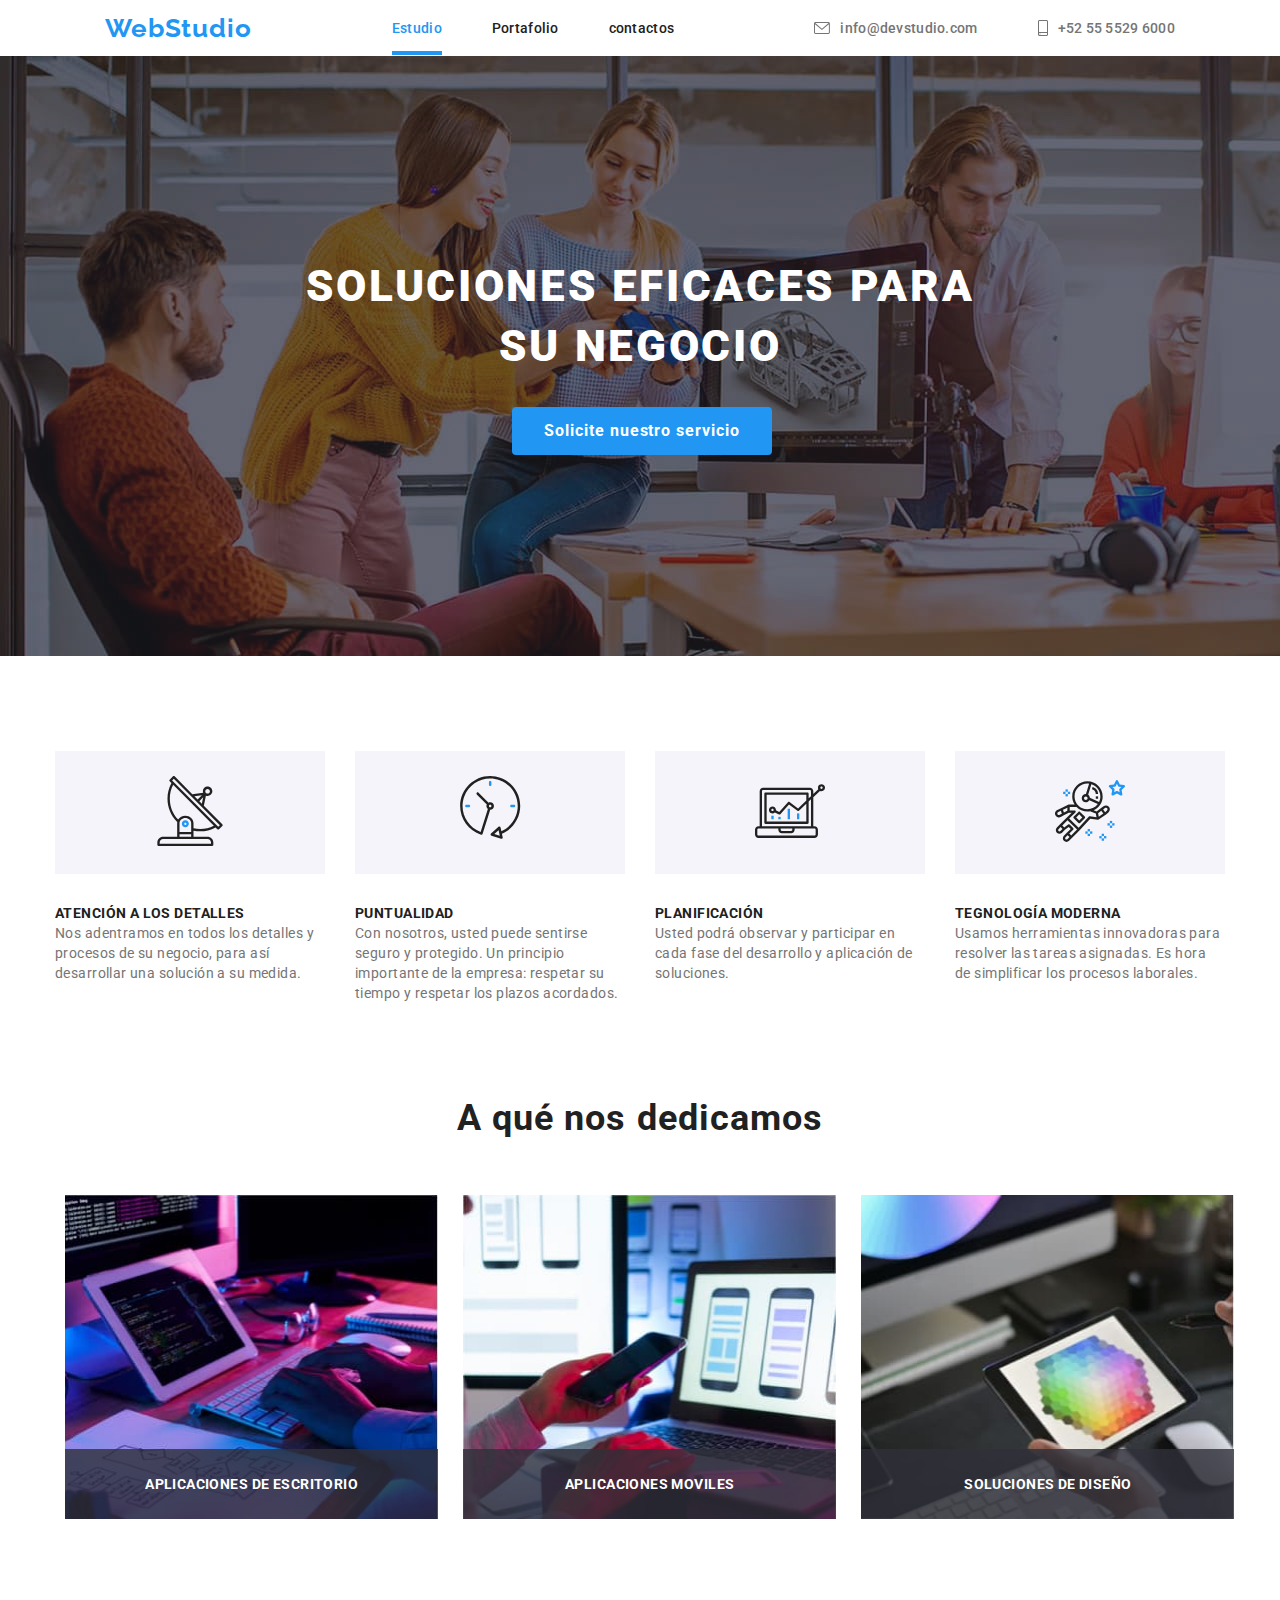
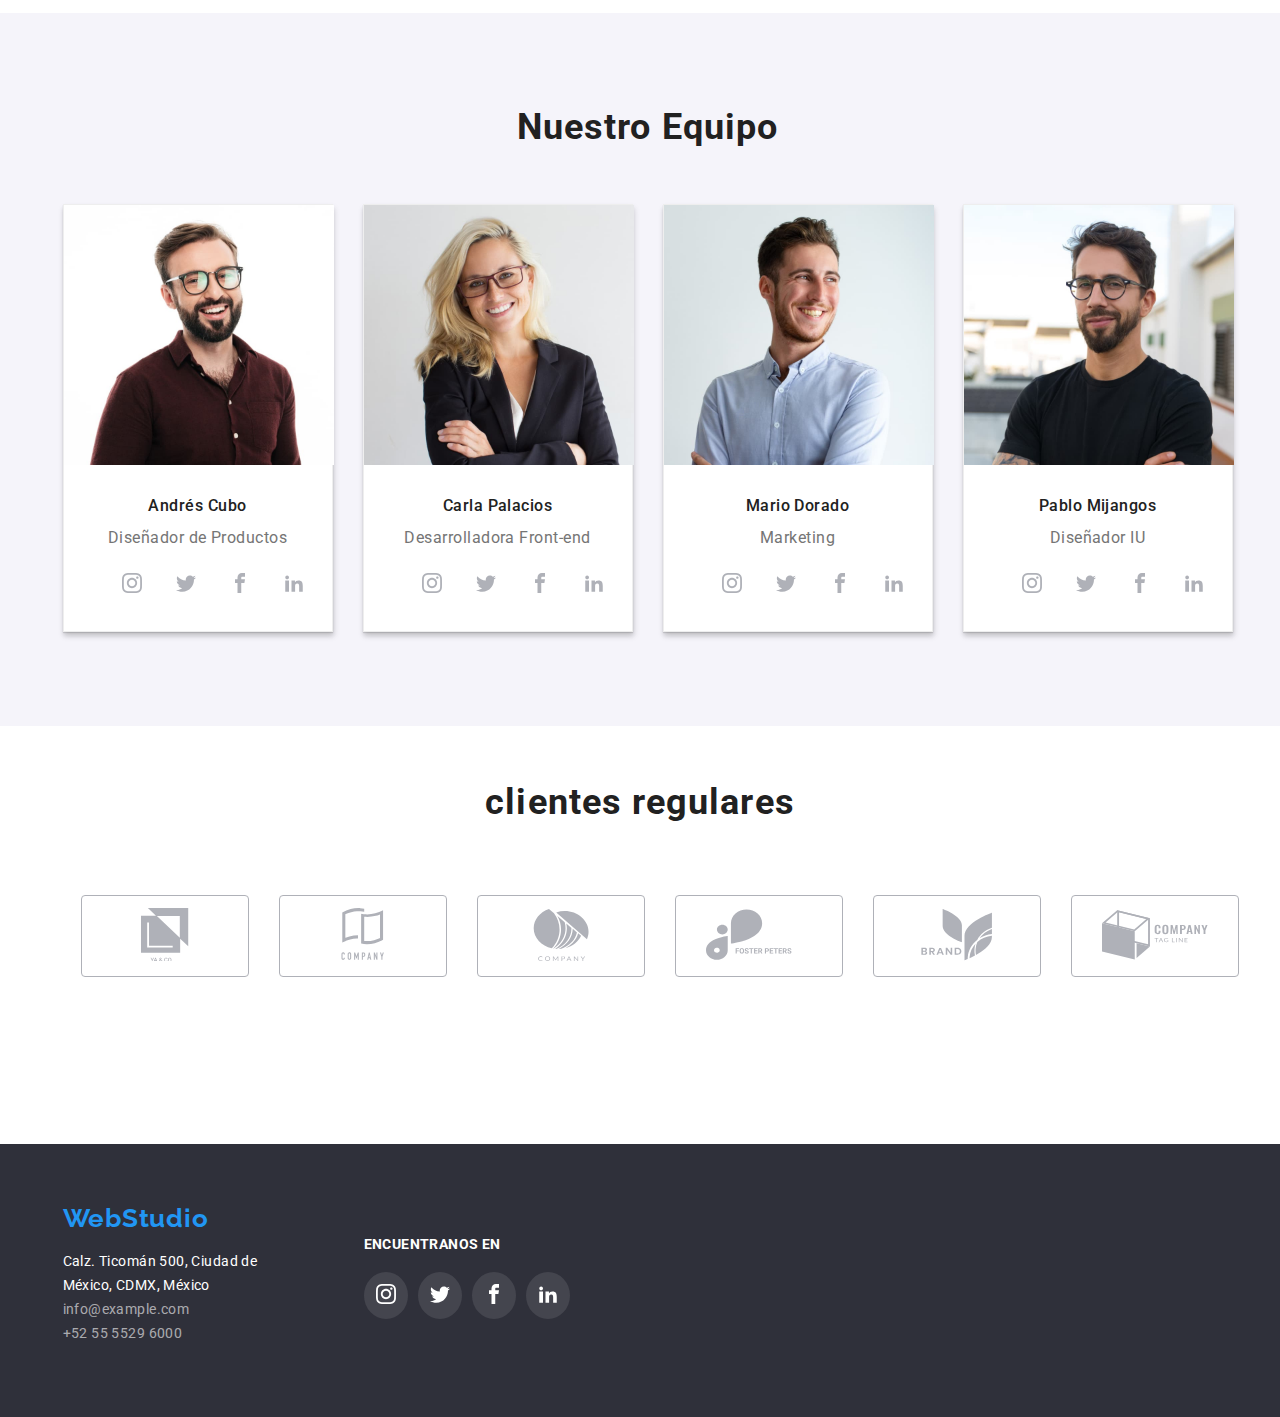
==== index.html @ 4e25ba50 "tarea 5" ====
<!DOCTYPE html>
<html lang="en">
  <head>
    <meta charset="UTF-8" />
    <meta http-equiv="X-UA-Compatible" content="IE=edge" />
    <meta name="viewport" content="width=device-width, initial-scale=1.0" />
    <title>Document</title>
    <link
      rel="stylesheet"
      href="https://cdnjs.cloudflare.com/ajax/libs/modern-normalize/1.0.0/modern-normalize.min.css"
    />
    <link rel="stylesheet" href="css/styles.css" />
    <link rel="preconnect" href="https://fonts.gstatic.com" crossorigin />
    <link
      href="https://fonts.googleapis.com/css2?family=Raleway:wght@100;200;300;400;500;600;700&family=Roboto:wght@100;300;400;500;700&display=swap"
      rel="stylesheet"
    />
  </head>
  <body>
    <header class="container cabecera">
      <a class="logo" href="#">WebStudio</a>
      <nav class="menu">
        <ul class="list">
          <li id="current" class="menu-list">
            <a class="link current" href="./index.html">Estudio</a>
          </li>
          <li class="menu-list">
            <a class="link portafolio" href="./portafolio.html">Portafolio</a>
          </li>
          <li>
            <a class="link contacts" href="./contactos">contactos</a>
          </li>
        </ul>
      </nav>
      <ul class="list">
        <li class="list-prin">
          <a class="link-contacts" href="mailto:info@devstudio.com">
            <svg class="info-prin" width="16" height="12">
              <use href="./images/icons.svg#icon-mail"></use>
            </svg>
            info@devstudio.com
          </a>
        </li>
        <li class="list-prin">
          <a class="link-contacts" href="tel:+52 55 5529 6000">
            <svg class="info-prin" width="10" height="16">
              <use href="./images/icons.svg#icon-cell"></use>
            </svg>
            +52 55 5529 6000
          </a>
        </li>
      </ul>
    </header>
    <main>
      <section class="hero">
        <div class="container">
          <h1 class="title">
            SOLUCIONES EFICACES PARA <br />
            SU NEGOCIO
          </h1>
          <button class="button" type="button" data-modal-open>
            Solicite nuestro servicio
          </button>
          <div class="backdrop is-hidden" data-modal>
            <div class="modal">
              <button class="button-modal-close" data-modal-close>X</button>
            </div>
          </div>
        </div>
      </section>
      <section class="container titles-ventajas">
        <ul>
          <li class="titles-index">
            <div class="imagenes-vector">
              <svg class="icon-prin" width="70" height="70">
                <use href="./images/icons.svg#icon-antena"></use>
              </svg>
            </div>
            <h2 class="content-title">ATENCIÓN A LOS DETALLES</h2>
            <p class="content">
              Nos adentramos en todos los detalles y procesos de su negocio,
              para así desarrollar una solución a su medida.
            </p>
          </li>

          <li class="titles-index">
            <div class="imagenes-vector">
              <svg class="icon-prin" width="70" height="70">
                <use href="./images/icons.svg#icon-reloj"></use>
              </svg>
            </div>
            <h2 class="content-title">PUNTUALIDAD</h2>
            <p class="content">
              Con nosotros, usted puede sentirse seguro y protegido. Un
              principio importante de la empresa: respetar su tiempo y respetar
              los plazos acordados.
            </p>
          </li>

          <li class="titles-index">
            <div class="imagenes-vector">
              <svg class="icon-prin" width="70" height="70">
                <use href="./images/icons.svg#icon-diagrama"></use>
              </svg>
            </div>
            <h2 class="content-title">PLANIFICACIÓN</h2>
            <p class="content">
              Usted podrá observar y participar en cada fase del desarrollo y
              aplicación de soluciones.
            </p>
          </li>

          <li class="titles-index">
            <div class="imagenes-vector">
              <svg class="icon-prin" width="70" height="70">
                <use href="./images/icons.svg#icon-astronauta"></use>
              </svg>
            </div>
            <h2 class="content-title">TEGNOLOGÍA MODERNA</h2>
            <p class="content">
              Usamos herramientas innovadoras para resolver las tareas
              asignadas. Es hora de simplificar los procesos laborales.
            </p>
          </li>
        </ul>
      </section>
      <section class="container img-prin">
        <h2 class="section-title">A qué nos dedicamos</h2>
        <ul class="img-li">
          <li class="imag-objets">
            <img
              class="img-cont"
              src="./images/image7.jpg"
              alt="foto en el trabajo"
              width="373px"
            />
            <div class="aplications">
              <h3 class="text-img-cont">APLICACIONES DE ESCRITORIO</h3>
            </div>
          </li>

          <li class="imag-objets">
            <img
              class="img-cont"
              src="./images/image6.jpg"
              alt="foto computador"
              width="373px"
            />
            <div class="aplications">
              <h3 class="text-img-cont">APLICACIONES MOVILES</h3>
            </div>
          </li>

          <li class="imag-objets">
            <img
              class="img-cont"
              src="./images/image1.jpg"
              alt="foto hexagonal"
              width="373px"
            />
            <div class="aplications">
              <h3 class="text-img-cont">SOLUCIONES DE DISEÑO</h3>
            </div>
          </li>
        </ul>
      </section>
      <section class="team-work">
        <div class="container">
          <h2 class="our-team">Nuestro Equipo</h2>
          <ul class="fondo">
            <li class="list-team">
              <img
                class="img-e"
                src="./images/image2.jpg"
                alt="una foto de andres cubo"
                width="270px"
              />
              <h3 class="name">Andrés Cubo</h3>
              <p class="profession">Diseñador de Productos</p>
              <ul class="contenedor-redes-sociales">
                <li class="icon-social-team">
                  <a>
                    <svg class="icon" width="20" height="20">
                      <use href="./images/icons.svg#icon-instagram"></use>
                    </svg>
                  </a>
                </li>

                <li class="icon-social-team">
                  <a>
                    <svg class="icon" width="20" height="20">
                      <use href="./images/icons.svg#icon-twitter"></use>
                    </svg>
                  </a>
                </li>
                <li class="icon-social-team">
                  <a>
                    <svg class="icon" width="20" height="20">
                      <use href="./images/icons.svg#icon-facebook"></use>
                    </svg>
                  </a>
                </li>
                <li class="icon-social-team">
                  <a>
                    <svg class="icon" width="20" height="20">
                      <use href="./images/icons.svg#icon-linkedin"></use>
                    </svg>
                  </a>
                </li>
              </ul>
            </li>

            <li class="list-team">
              <img
                class="img-e"
                src="./images/image5.jpg"
                alt="una foto de carla palacios"
                width="270px"
              />
              <h3 class="name">Carla Palacios</h3>
              <p class="profession">Desarrolladora Front-end</p>
              <ul class="contenedor-redes-sociales">
                <li class="icon-social-team">
                  <a>
                    <svg class="icon" width="20" height="20">
                      <use href="./images/icons.svg#icon-instagram"></use>
                    </svg>
                  </a>
                </li>
                <li class="icon-social-team">
                  <a>
                    <svg class="icon" width="20" height="20">
                      <use href="./images/icons.svg#icon-twitter"></use>
                    </svg>
                  </a>
                </li>
                <li class="icon-social-team">
                  <a>
                    <svg class="icon" width="20" height="20">
                      <use href="./images/icons.svg#icon-facebook"></use>
                    </svg>
                  </a>
                </li>
                <li class="icon-social-team">
                  <a>
                    <svg class="icon" width="20" height="20">
                      <use href="./images/icons.svg#icon-linkedin"></use>
                    </svg>
                  </a>
                </li>
              </ul>
            </li>

            <li class="list-team">
              <img
                class="img-e"
                src="./images/image3.jpg"
                alt="una foto de mario dorado"
                width="270px"
              />
              <h3 class="name">Mario Dorado</h3>
              <p class="profession">Marketing</p>
              <ul class="contenedor-redes-sociales">
                <li class="icon-social-team">
                  <a>
                    <svg class="icon" width="20" height="20">
                      <use href="./images/icons.svg#icon-instagram"></use>
                    </svg>
                  </a>
                </li>
                <li class="icon-social-team">
                  <a>
                    <svg class="icon" width="20" height="20">
                      <use href="./images/icons.svg#icon-twitter"></use>
                    </svg>
                  </a>
                </li>
                <li class="icon-social-team">
                  <a>
                    <svg class="icon" width="20" height="20">
                      <use href="./images/icons.svg#icon-facebook"></use>
                    </svg>
                  </a>
                </li>
                <li class="icon-social-team">
                  <a>
                    <svg class="icon" width="20" height="20">
                      <use href="./images/icons.svg#icon-linkedin"></use>
                    </svg>
                  </a>
                </li>
              </ul>
            </li>
            <li class="list-team">
              <img
                class="img-e"
                src="./images/image4.jpg"
                alt="una foto de pablo mijangos"
                width="270px"
              />
              <h3 class="name">Pablo Mijangos</h3>
              <p class="profession">Diseñador IU</p>
              <ul class="contenedor-redes-sociales">
                <li class="icon-social-team">
                  <a>
                    <svg class="icon" width="20" height="20">
                      <use href="./images/icons.svg#icon-instagram"></use>
                    </svg>
                  </a>
                </li>
                <li class="icon-social-team">
                  <a>
                    <svg class="icon" width="20" height="20">
                      <use href="./images/icons.svg#icon-twitter"></use>
                    </svg>
                  </a>
                </li>
                <li class="icon-social-team">
                  <a>
                    <svg class="icon" width="20" height="20">
                      <use href="./images/icons.svg#icon-facebook"></use>
                    </svg>
                  </a>
                </li>
                <li class="icon-social-team">
                  <a>
                    <svg class="icon" width="20" height="20">
                      <use href="./images/icons.svg#icon-linkedin"></use>
                    </svg>
                  </a>
                </li>
              </ul>
            </li>
          </ul>
        </div>
      </section>
      <section class="section-clients">
        <div class="container">
          <h2 class="our-team">clientes regulares</h2>
          <ul class="contenedor-clients">
            <li class="clients">
              <a>
                <svg class="icon-clients" width="106" height="53">
                  <use
                    class="logo"
                    href="./images/icons.svg#icon-cliente-1"
                  ></use>
                </svg>
              </a>
            </li>
            <li class="clients">
              <a>
                <svg class="icon-clients" width="106" height="53">
                  <use
                    class="logo"
                    href="./images/icons.svg#icon-cliente-2"
                  ></use>
                </svg>
              </a>
            </li>
            <li class="clients">
              <a>
                <svg class="icon-clients" width="106" height="53">
                  <use
                    class="logo"
                    href="./images/icons.svg#icon-cliente-3"
                  ></use>
                </svg>
              </a>
            </li>
            <li class="clients">
              <a>
                <svg class="icon-clients" width="106" height="53">
                  <use
                    class="logo"
                    href="./images/icons.svg#icon-cliente-4"
                  ></use>
                </svg>
              </a>
            </li>
            <li class="clients">
              <a>
                <svg class="icon-clients" width="106" height="53">
                  <use
                    class="logo"
                    href="./images/icons.svg#icon-cliente-5"
                  ></use>
                </svg>
              </a>
            </li>
            <li class="clients">
              <a>
                <svg class="icon-clients" width="106" height="53">
                  <use
                    class="logo"
                    href="./images/icons.svg#icon-cliente-6"
                  ></use>
                </svg>
              </a>
            </li>
          </ul>
        </div>
      </section>
    </main>
    <footer>
      <div class="container footer-container">
        <div class="container-address">
          <a class="logo-f" href="#">WebStudio</a>
          <address>
            <ul class="list-footer">
              <li>
                <a
                  class="contacts-footer-uno"
                  href="https://www.google.com/search?q=Calz.+Ticom%C3%A1n+500%2C+Ciudad+de+M%C3%A9xico%2C+CDMX%2C+M%C3%A9xico&oq=Calz.+Ticom%C3%A1n+500%2C+Ciudad+de+M%C3%A9xico%2C+CDMX%2C+M%C3%A9xico&aqs=chrome..69i57.4331j0j7&sourceid=chrome&ie=UTF-8"
                  target="_blank"
                  rel="noopener noreferrer"
                  >Calz. Ticomán 500, Ciudad de México, CDMX, México</a
                >
              </li>
              <li>
                <a class="contacts-footer" href="mailto:info@example.com"
                  >info@example.com</a
                >
              </li>
              <li>
                <a class="contacts-footer" href="tel:+52 55 5529 6000"
                  >+52 55 5529 6000
                </a>
              </li>
            </ul>
          </address>
        </div>
        <div class="social-footer">
          <h3 class="title-footer">ENCUENTRANOS EN</h3>
          <ul class="contenedor-icon">
            <li class="icon-footer">
              <a>
                <svg class="icon-redes-footer" width="20" height="20">
                  <use
                    class="logo"
                    href="./images/icons.svg#icon-instagram"
                  ></use>
                </svg>
              </a>
            </li>
            <li class="icon-footer">
              <a>
                <svg class="icon-redes-foote" width="20" height="20">
                  <use
                    class="logo"
                    href="./images/icons.svg#icon-twitter"
                  ></use>
                </svg>
              </a>
            </li>
            <li class="icon-footer">
              <a>
                <svg class="icon-redes-foote" width="20" height="20">
                  <use
                    class="logo"
                    href="./images/icons.svg#icon-facebook"
                  ></use>
                </svg>
              </a>
            </li>
            <li class="icon-footer">
              <a>
                <svg class="icon-redes-foote" width="20" height="20">
                  <use
                    class="logo"
                    href="./images/icons.svg#icon-linkedin"
                  ></use>
                </svg>
              </a>
            </li>
          </ul>
        </div>
      </div>
    </footer>
    <script src="./js/modal.js"></script>
  </body>
</html>
---- css/styles.css ----
@import url("https://fonts.googleapis.com/css2?family=Raleway:wght@100;200;300;400;500;600;700&family=Roboto:wght@100;300;400;500;700&display=swap");

:root {
  --brand-color: #2196f3;
  --text-color: #212121;
  --background-color: #2f303a;
}
h1,
h2,
h3 {
  margin: 0;
}
a {
  transition: cubic-bezier(04, 0, 02, 1);
}

body {
  background-color: #ffffff;
  font-family: "Roboto";
  font-style: normal;
  font-weight: 400;
  color: var(--text-color);
  margin: 0;
  line-height: 1em;
}
.cabecera {
  display: flex;
  align-items: center;
  justify-content: space-between;
}

.container {
  max-width: 1200px;
  margin: 0 auto;
  padding-left: 15px;
  padding-right: 15px;
}
.cabecera-p {
  display: flex;
  align-items: center;
  justify-content: space-between;
  border-bottom: 1px solid #ececec;
}

.menu {
  display: flex;
  list-style: none;
  margin: auto;
}
.menu a {
  text-decoration: none;
  font-style: normal;
  font-weight: 500;
  font-size: 14px;
  line-height: 1.7142em;
  letter-spacing: 0.02em;
  margin: auto;
  margin-right: 50px;
}
.list {
  display: flex;
}
.list a {
  margin-right: 50px;
}

a {
  text-decoration: none;
  color: inherit;
}
li {
  list-style: none;
}
.link:focus {
  color: var(--brand-color);
}
.logo {
  font-family: "Raleway";
  font-weight: 700;
  font-size: 26px;
  line-height: 1.19;
  color: var(--brand-color);
  text-align: right;
  text-decoration: none;
  letter-spacing: 0.03em;
  margin: auto;
}
.link a {
  font-weight: 500;
  line-height: 1.2;
  color: var(--text-color);
  cursor: pointer;
  text-decoration: none;
  font-style: normal;
  margin: auto;
  margin-right: 50px;
  letter-spacing: 0.02em;
}
.link {
  display: flex;
  list-style: none;
  margin: auto;
}
.current {
  color: var(--brand-color);
}
.menu-list .current::after {
  content: "";
  background-color: var(--brand-color);
  position: absolute;
  left: 0;
  bottom: -15px;
  width: 100%;
  height: 4px;
}
.menu-list .link {
  position: relative;
}

.link-contacts {
  font-weight: 500;
  font-size: 14px;
  line-height: 1.7142em;
  color: #757575;
  text-decoration: none;
  font-style: normal;
  letter-spacing: 0.02em;
  padding: 0px;
  display: flex;
  align-items: center;
  list-style: none;
  margin: auto;
  padding: auto;
}
.info-prin {
  fill: #757575;
  margin-right: 10px;
}
.list-prin {
  margin-right: 10px;
}
.list-prin:last-child {
  margin-right: 0;
}
.button:hover,
.button:focus {
  border: 1px solid var(--brand-color);
  cursor: pointer;
}
.link-contacts:hover .info-prin,
.link-contacts:focus .info-prin {
  fill: var(--brand-color);
}
.button {
  font-weight: 700;
  font-size: 16px;
  line-height: 1.8;
  box-shadow: 0px, 4px, 4px rgba(0, 0, 0, 0.15);
  color: #ffffff;
  background-color: var(--brand-color);
  border: none;
  border-radius: 4px;
  text-align: center;
  justify-content: center;
  letter-spacing: 0.06em;
  padding: 10px 32px;
  margin-left: 220px;
}

.titles-ventajas {
  display: flex;
  padding: 0px;
  padding-top: 95px;
  padding-left: 15px;
}
.titles-ventajas ul {
  padding: 0%;
  margin: auto;
  display: flex;
}
.titles-index {
  margin-right: 30px;
}

.link-contacts:hover,
.link-contacts:focus {
  color: var(--brand-color);
}
.link:hover {
  cursor: pointer;
  color: var(--brand-color);
}

main .title {
  font-weight: 900;
  color: #ffffff;
  text-align: center;
  display: block;
  margin: 0 auto;
  margin-bottom: 30px;
  initial-letter: 0.06em;
  letter-spacing: 0.06em;
  line-height: 1.363em;
  text-transform: uppercase;
  width: 696px;
  padding: 0;
  font-size: 44px;
}
.hero {
  background-color: var(--background-color);
  padding-top: 200px;
  padding-bottom: 200px;
  background: #212121;
  display: flex;
  justify-content: center;
  align-items: center;
  flex-direction: column;
  height: 600px;
  background-image: linear-gradient(to top, #2f303a66, #2f303a66),
    url(../images/foto.jpg);
  background-size: cover;
}

.content-title {
  font-weight: 700;
  font-size: 14px;
  line-height: 1.428em;
  letter-spacing: 0.03em;
  font-style: normal;
  text-transform: uppercase;
}

.content {
  font-size: 14px;
  color: #757575;
  line-height: 1.428em;
  margin: auto;
  letter-spacing: 0.03em;
  width: 270px;
}
.img-prin {
  display: block;
  margin: auto;
  padding-bottom: 94px;
  padding-top: 94px;
  min-width: 250;
}
.section-title {
  font-weight: 700;
  font-size: 36px;
  line-height: 1.166em;
  padding-bottom: 55px;
  margin: auto;
  text-align: center;
  font-style: normal;
  letter-spacing: 0.03em;
}
.img-li {
  display: flex;
  margin: 0px;
  margin-right: 0px;
  padding-left: 10px;
  gap: 25px;
}
.imag-objets {
  height: 323.7px;
  width: 373.16px;
  position: relative;
}
.img-cont {
  width: 373.16px;
  height: 323.7px;
  padding-right: 20px;
  padding-left: 0px;
  box-sizing: content-box;
}
.text-img-cont {
  justify-content: center;
  text-align: center;
  font-style: normal;
  font-weight: 700;
  font-size: 14px;
  color: #ffffff;
  letter-spacing: 0.03em;
}
.aplications {
  position: absolute;
  bottom: 0;
  background: rgba(47, 48, 58, 0.8);
  padding: 27px 79px;
  width: 373.16px;
}
.our-team {
  font-weight: 700;
  font-size: 36px;
  line-height: 1.166em;
  margin: auto;
  padding-bottom: 55px;
  font-style: normal;
  text-align: center;
  letter-spacing: 0.03em;
}
.team-work {
  padding-left: 15px;
  padding-top: 94px;
  padding-bottom: 94px;
  min-width: 250;
  background-color: #f5f4fa;
}

.fondo {
  display: flex;
  margin: auto;
  padding: 0px;
}
.list-team {
  width: 270px;
  height: 428px;
  margin-right: 30px;
  background-color: #ffffff;
  border: 1px solid #eeeeee;
  box-shadow: 0px 1px 1px rgba(0, 0, 0, 0.12), 0px 4px 4px rgba(0, 0, 0, 0.06),
    1px 4px 6px rgba(0, 0, 0, 0.16);
}

.img-e {
  width: 270px;
  height: 260px;
}
.name {
  font-weight: 500;
  font-size: 16px;
  line-height: 1.428emem;
  color: var(--text-color);
  text-align: center;
  letter-spacing: 0.03em;
  font-style: normal;
  padding-top: 30px;
}

.profession {
  font-size: 16px;
  color: #757575;
  line-height: 1.71em;
  text-align: center;
  font-weight: 400;
  letter-spacing: 0.03em;
  margin: auto;
  font-style: normal;
  padding: 10px;
}

.filter-button {
  font-family: "Roboto";
  font-weight: 500;
  font-size: 16px;
  color: #212121;
  line-height: 1.625em;
  border: none;
  border-radius: 4px;
  width: 145px;
  height: 38px;
  margin-right: 9px;
  text-align: center;
  letter-spacing: 0.03em;
}
.filter-button:hover,
.filter-button:focus,
.filter-button:active {
  background-color: #2196f3;
  color: #ffffff;
  cursor: pointer;
  border: 1px solid #eeeeee;
  box-shadow: 0px 3px 1px rgba(0, 0, 0, 0.1), 0px 1px 2px rgba(0, 0, 0, 0.08),
    0px 2px 2px rgba(0, 0, 0, 0.12);
}
.button-blue {
  font-family: "Roboto";
  font-weight: 500;
  font-size: 16px;
  line-height: 1.6;
  border: none;
  border-radius: 4px;
  background-color: #2196f3;
  color: #ffffff;
  margin-right: 9px;
  width: 73px;
  height: 38px;
  text-align: center;
  letter-spacing: 0.03em;
}
.button-blue:hover,
.button-blue:focus,
.button-blue:active {
  border: 1px solid #eeeeee;
  box-shadow: 0px 3px 1px rgba(0, 0, 0, 0.1), 0px 1px 2px rgba(0, 0, 0, 0.08),
    0px 2px 2px rgba(0, 0, 0, 0.12);
  cursor: pointer;
}

.cuerpo-port {
  margin-top: 50px;
}
.button-port {
  display: flex;
  align-items: center;
  justify-content: center;
  margin: auto;
  margin-bottom: 30px;
}
.images-portafolio {
  font-size: 18px;
  line-height: 2;
  padding: 0px;
  margin-bottom: 30px;
  display: flex;
  flex-wrap: wrap;
  justify-content: center;
  column-gap: 30px;
  row-gap: 30px;
  cursor: pointer;
}
.data-cards {
  font-weight: 400;
  line-height: 28px;
  font-size: 18px;
  color: #ffffff;
  letter-spacing: 0.03em;
  background-color: rgba(33, 150, 243, 0.9);
  padding-left: 24px;
  padding-right: 24px;
  transition: 250ms ease-in-out;
  -webkit-transition: 250ms ease-in-out;

  transform: translateY(-100%);
}
.text-content-images {
  position: relative;
  display: block;
  overflow: hidden;
  width: 368px;
  height: 325px;
  margin: 0;
}
.text-content-images > .data-cards {
  display: block;
  position: absolute;
  overflow: hidden;
  width: 100%;
  height: 0%;
}
.img-port:hover > .text-content-images .data-cards {
  height: 100%;
  padding-top: 63px;
}
.image-description {
  font-size: 14px;
  color: #757575;
  line-height: 1.71em;
  padding-left: 24px;
  padding-right: 24px;
}
.title-prt {
  font-style: normal;
  font-weight: 700;
  font-size: 18px;
  line-height: 2em;
  padding-left: 24px;
  padding-right: 24px;
}
.img-port {
  width: 370px;
  height: 404px;
  border: 1px solid #eeeeee;
}
.img-port:hover {
  width: 370px;
  height: 404px;
  border: 1px solid #eeeeee;
  box-shadow: 0px 1px 1px rgba(0, 0, 0, 0.12), 0px 4px 4px rgba(0, 0, 0, 0.06),
    1px 4px 6px rgba(0, 0, 0, 0.16);
}
footer {
  padding-left: 15px;
  padding-top: 60px;
  padding-bottom: 60px;
  background-color: #2f303a;
}

.contacts-footer-uno {
  font-size: 14px;
  color: #ffffff;
  line-height: 1.7;
  letter-spacing: 0.03em;
  font-weight: 400;
  line-height: 1.7142em;
}
.contacts-footer {
  font-size: 14px;
  line-height: 1.7;
  letter-spacing: 0.03em;
  font-weight: 400;
  line-height: 1.7142em;
  color: rgba(255, 255, 255, 0.6);
}

.logo-f {
  font-family: "Raleway";
  font-weight: 700;
  font-size: 26px;
  line-height: 1.15em;
  color: var(--brand-color);
  letter-spacing: 0.03em;
}
.list-footer {
  list-style: none;
  padding: 0%;
  width: 231px;
  height: 92px;
}
.list-footer a {
  text-decoration: none;
}
address {
  font-style: normal;
}
.contacts-footer:hover,
.contacts-footer:focus {
  color: var(--brand-color);
  cursor: pointer;
}
.contacts-footer-uno:hover,
.contacts-footer-uno:focus {
  color: var(--brand-color);
  cursor: pointer;
}
.imagenes-vector {
  background: #f5f4fa;
  margin-bottom: 30px;
}

.contenedor-redes-sociales {
  display: flex;
  justify-content: center;
  height: 44px;
  margin-bottom: 30px;
}
.icon-social-team {
  border-radius: 50%;
  height: 44px;
  margin-right: 10px;
  padding: 12px;
  fill: #afb1b8;
}
.icon-social-team:hover {
  fill: #ffffff;
  background-color: var(--brand-color);
  display: flex;
  align-items: center;
  justify-content: center;
  border-radius: 50%;
  width: 44px;
  height: 44px;
  cursor: pointer;
}
.icon-prin {
  margin: 25px 100px;
}
.section-clients {
  padding-bottom: 151px;
  padding-top: 56px;
}
.contenedor-clients {
  display: flex;
  justify-content: center;
}
.clients {
  border: 1px solid #afb1b8;
  border-radius: 4px;
  margin-right: 30px;
}
.clients:last-child {
  margin-right: 0;
}
.icon-clients {
  fill: #afb1b8;
  padding: 12px 30px;
  box-sizing: content-box;
}
.icon-clients:hover,
.clients:hover {
  border-color: var(--brand-color);
  fill: var(--brand-color);
  cursor: pointer;
}
.social-footer {
  margin-left: 70px;
  margin-top: 32px;
}
.title-footer {
  font-weight: 700;
  font-size: 14px;
  line-height: 16px;
  letter-spacing: 0.03em;
  color: #ffffff;
  margin-bottom: 20px;
}

.footer-container {
  display: flex;
}
.contenedor-icon {
  display: flex;
  padding: 0;
}
.icon-footer {
  background: rgba(255, 255, 255, 0.1);
  border-radius: 50%;
  margin-right: 10px;
  fill: #ffffff;
  padding: 12px;
}
.icon-footer:last-child {
  margin-right: 0;
}
.icon-footer:hover {
  background: var(--brand-color);
  cursor: pointer;
}
.backdrop.is-hidden {
  opacity: 0;
  visibility: hidden;
  pointer-events: none;
}
.backdrop {
  position: fixed;
  top: 0;
  left: 0;
  width: 100vw;
  height: 100vh;
  background-color: rgba(0, 0, 0, 0.5);
  opacity: 1;
  opacity: 1;
  visibility: visible;
  transition: opacity 250ms cubic-bezier(0.4, 0, 0.2, 1),
    visibility 250ms cubic-bezier(0.4, 0, 0.2, 1);
  display: flex;
  z-index: 1;
}
.modal {
  background: #ffffff;
  box-shadow: 0px 1px 3px rgba(0, 0, 0, 0.12), 0px 1px 1px rgba(0, 0, 0, 0.14),
    0px 2px 1px rgba(0, 0, 0, 0.2);
  border-radius: 4px;
  width: 528px;
  height: 581px;
  margin: auto;
}
.button-modal-close {
  position: relative;
  left: 500px;
  padding: 4px 8px;
  border-radius: 50%;
  border: 1px solid rgba(0, 0, 0, 0.1);
  background: #ffffff;
}
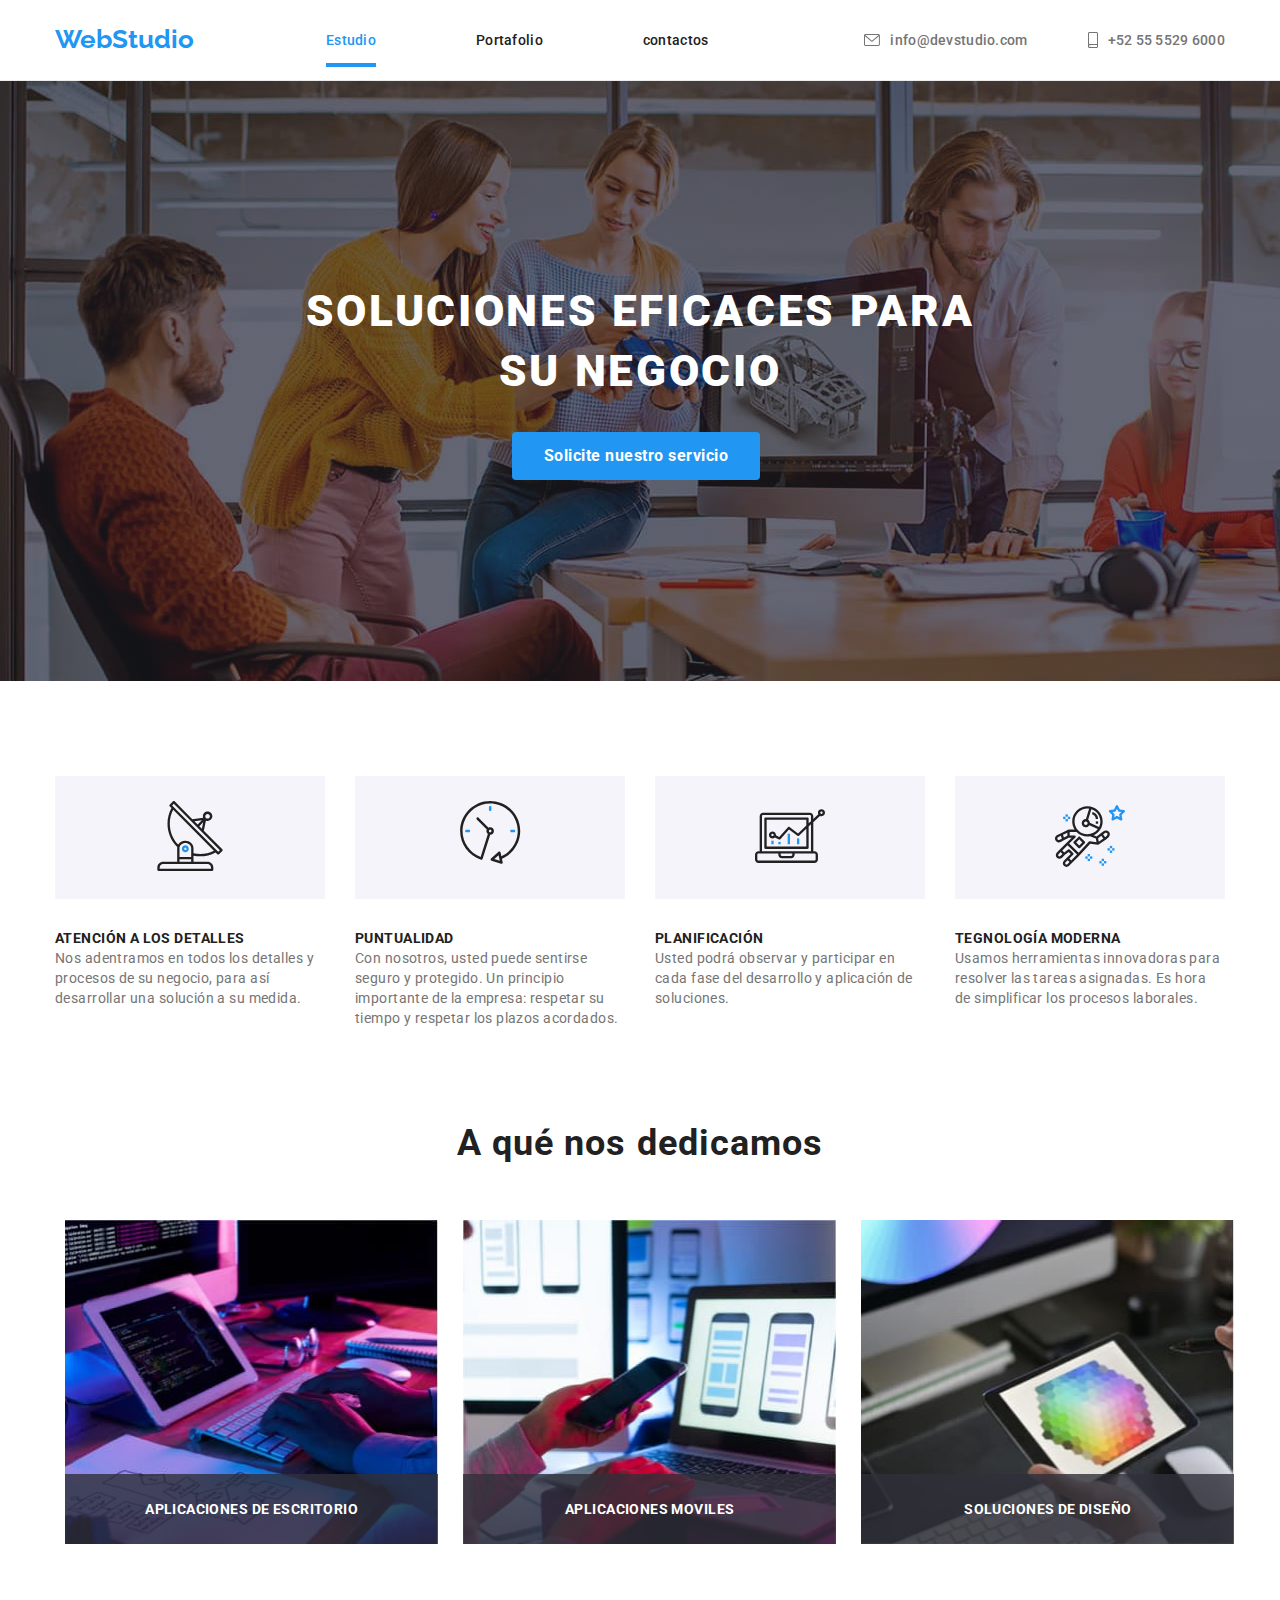
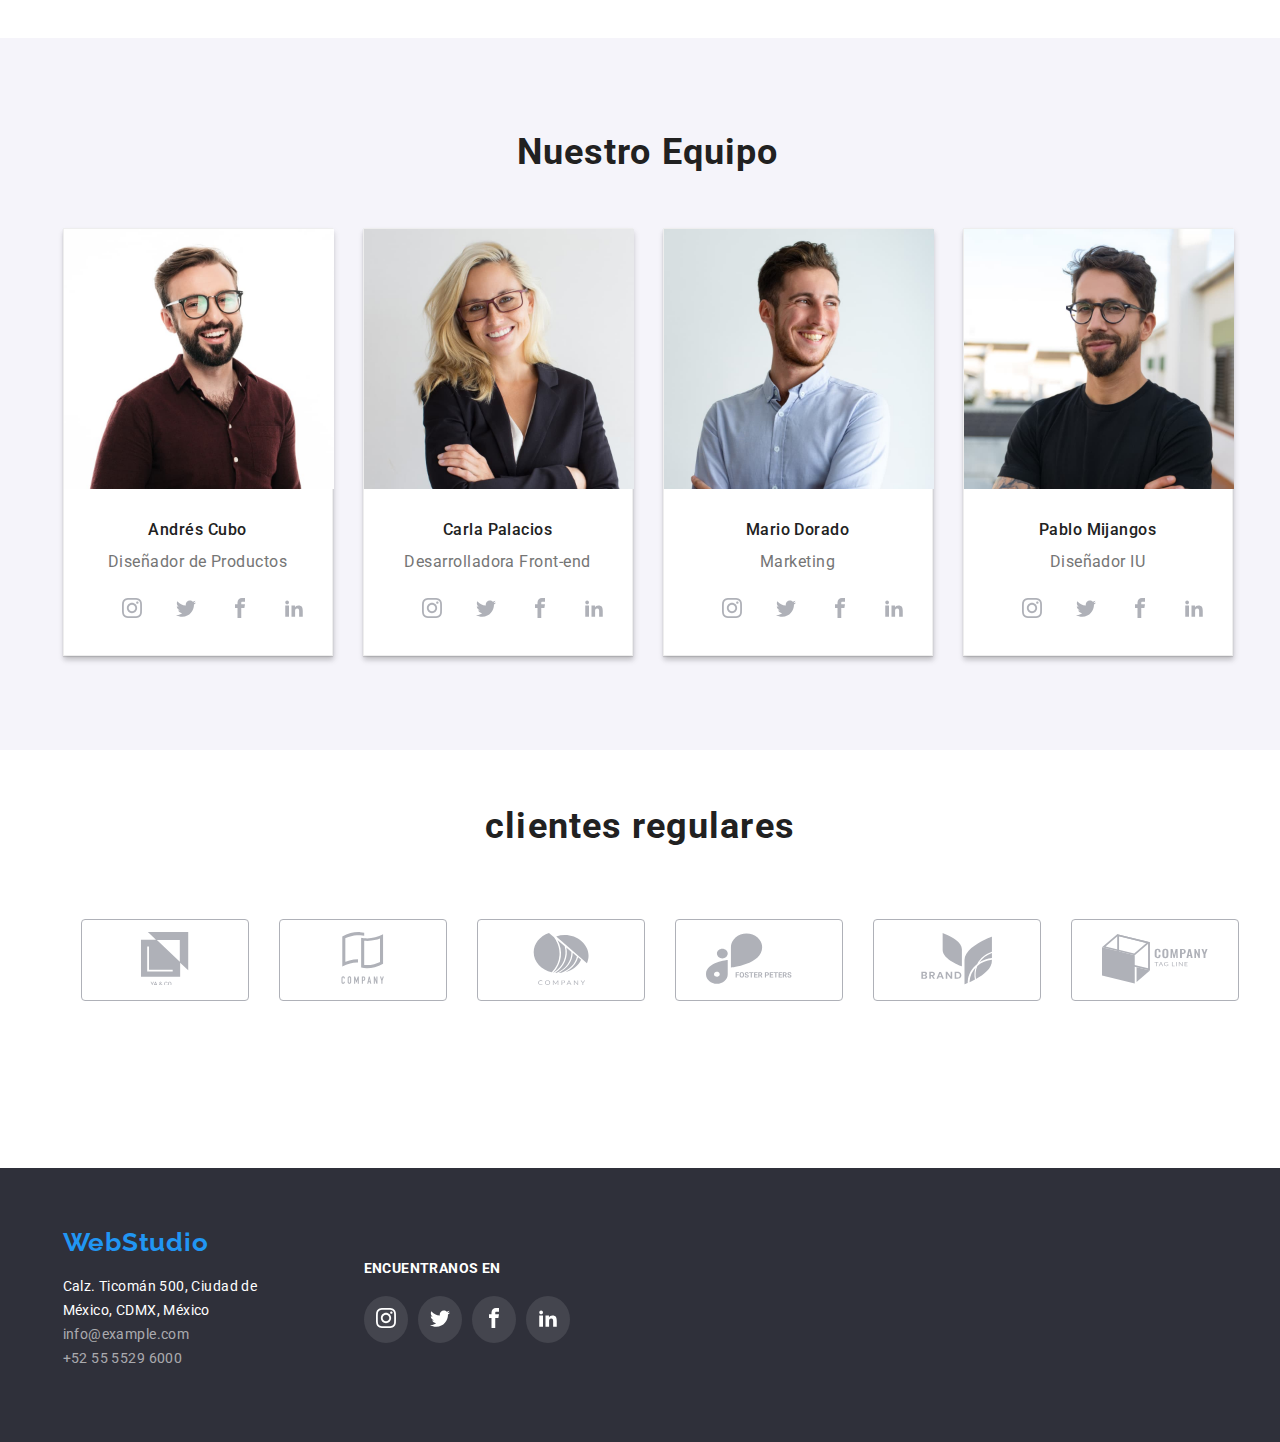
==== commit 17e71c53: "correcciones3" ====
--- a/index.html
+++ b/index.html
@@ -17,40 +17,42 @@
     />
   </head>
   <body>
-    <header class="container cabecera">
-      <a class="logo" href="#">WebStudio</a>
-      <nav class="menu">
+    <div class="borde">
+      <header class="container cabecera">
+        <a class="logo" href="#">WebStudio</a>
+        <nav class="menu">
+          <ul class="list">
+            <li id="current" class="menu-list">
+              <a class="link current" href="./index.html">Estudio</a>
+            </li>
+            <li class="menu-list">
+              <a class="link portafolio" href="./portafolio.html">Portafolio</a>
+            </li>
+            <li class="menu-list">
+              <a class="link contacts" href="./contactos">contactos</a>
+            </li>
+          </ul>
+        </nav>
         <ul class="list">
-          <li id="current" class="menu-list">
-            <a class="link current" href="./index.html">Estudio</a>
-          </li>
-          <li class="menu-list">
-            <a class="link portafolio" href="./portafolio.html">Portafolio</a>
-          </li>
-          <li>
-            <a class="link contacts" href="./contactos">contactos</a>
+          <li class="list-prin">
+            <a class="link-contacts" href="mailto:info@devstudio.com">
+              <svg class="info-prin" width="16" height="12">
+                <use href="./images/icons.svg#icon-mail"></use>
+              </svg>
+              info@devstudio.com
+            </a>
+          </li>
+          <li class="list-prin">
+            <a class="link-contacts" href="tel:+52 55 5529 6000">
+              <svg class="info-prin" width="10" height="16">
+                <use href="./images/icons.svg#icon-cell"></use>
+              </svg>
+              +52 55 5529 6000
+            </a>
           </li>
         </ul>
-      </nav>
-      <ul class="list">
-        <li class="list-prin">
-          <a class="link-contacts" href="mailto:info@devstudio.com">
-            <svg class="info-prin" width="16" height="12">
-              <use href="./images/icons.svg#icon-mail"></use>
-            </svg>
-            info@devstudio.com
-          </a>
-        </li>
-        <li class="list-prin">
-          <a class="link-contacts" href="tel:+52 55 5529 6000">
-            <svg class="info-prin" width="10" height="16">
-              <use href="./images/icons.svg#icon-cell"></use>
-            </svg>
-            +52 55 5529 6000
-          </a>
-        </li>
-      </ul>
-    </header>
+      </header>
+    </div>
     <main>
       <section class="hero">
         <div class="container">
@@ -339,7 +341,7 @@
           <h2 class="our-team">clientes regulares</h2>
           <ul class="contenedor-clients">
             <li class="clients">
-              <a>
+              <a class="transition">
                 <svg class="icon-clients" width="106" height="53">
                   <use
                     class="logo"
@@ -349,7 +351,7 @@
               </a>
             </li>
             <li class="clients">
-              <a>
+              <a class="transition">
                 <svg class="icon-clients" width="106" height="53">
                   <use
                     class="logo"
@@ -359,7 +361,7 @@
               </a>
             </li>
             <li class="clients">
-              <a>
+              <a class="transition">
                 <svg class="icon-clients" width="106" height="53">
                   <use
                     class="logo"
@@ -369,7 +371,7 @@
               </a>
             </li>
             <li class="clients">
-              <a>
+              <a class="transition">
                 <svg class="icon-clients" width="106" height="53">
                   <use
                     class="logo"
@@ -445,7 +447,7 @@
             </li>
             <li class="icon-footer">
               <a>
-                <svg class="icon-redes-foote" width="20" height="20">
+                <svg class="icon-redes-footer" width="20" height="20">
                   <use
                     class="logo"
                     href="./images/icons.svg#icon-twitter"
@@ -455,7 +457,7 @@
             </li>
             <li class="icon-footer">
               <a>
-                <svg class="icon-redes-foote" width="20" height="20">
+                <svg class="icon-redes-footer" width="20" height="20">
                   <use
                     class="logo"
                     href="./images/icons.svg#icon-facebook"
@@ -465,7 +467,7 @@
             </li>
             <li class="icon-footer">
               <a>
-                <svg class="icon-redes-foote" width="20" height="20">
+                <svg class="icon-redes-footer" width="20" height="20">
                   <use
                     class="logo"
                     href="./images/icons.svg#icon-linkedin"
--- a/css/styles.css
+++ b/css/styles.css
@@ -27,6 +27,9 @@
   display: flex;
   align-items: center;
   justify-content: space-between;
+}
+.borde {
+  border-bottom: 1px solid #ececec;
 }
 
 .container {
@@ -35,12 +38,6 @@
   padding-left: 15px;
   padding-right: 15px;
 }
-.cabecera-p {
-  display: flex;
-  align-items: center;
-  justify-content: space-between;
-  border-bottom: 1px solid #ececec;
-}
 
 .menu {
   display: flex;
@@ -59,9 +56,7 @@
 }
 .list {
   display: flex;
-}
-.list a {
-  margin-right: 50px;
+  gap: 50px;
 }
 
 a {
@@ -82,8 +77,10 @@
   color: var(--brand-color);
   text-align: right;
   text-decoration: none;
-  letter-spacing: 0.03em;
-  margin: auto;
+  margin-right: 26px;
+  padding-top: 24px;
+  padding-bottom: 25px;
+  text-decoration: none;
 }
 .link a {
   font-weight: 500;
@@ -95,6 +92,9 @@
   margin: auto;
   margin-right: 50px;
   letter-spacing: 0.02em;
+}
+.link a:last-child {
+  margin-right: 0;
 }
 .link {
   display: flex;
@@ -115,6 +115,8 @@
 }
 .menu-list .link {
   position: relative;
+  text-align: center;
+  display: flex;
 }
 
 .link-contacts {
@@ -142,9 +144,8 @@
 .list-prin:last-child {
   margin-right: 0;
 }
-.button:hover,
-.button:focus {
-  border: 1px solid var(--brand-color);
+.button:hover {
+  color: var(--text-color);
   cursor: pointer;
 }
 .link-contacts:hover .info-prin,
@@ -162,9 +163,11 @@
   border-radius: 4px;
   text-align: center;
   justify-content: center;
-  letter-spacing: 0.06em;
+  letter-spacing: 0.03em;
   padding: 10px 32px;
   margin-left: 220px;
+  transition: 250ms cubic-bezier(0.4, 0, 0.2, 1),
+    background-color 250ms cubic-bezier(0.4, 0, 0.2, 1);
 }
 
 .titles-ventajas {
@@ -185,13 +188,15 @@
 .link-contacts:hover,
 .link-contacts:focus {
   color: var(--brand-color);
+  transition: color 250ms cubic-bezier(0.4, 0, 0.2, 1);
 }
 .link:hover {
   cursor: pointer;
   color: var(--brand-color);
-}
-
-main .title {
+  transition: color 250ms cubic-bezier(0.4, 0, 0.2, 1);
+}
+
+.title {
   font-weight: 900;
   color: #ffffff;
   text-align: center;
@@ -201,9 +206,7 @@
   initial-letter: 0.06em;
   letter-spacing: 0.06em;
   line-height: 1.363em;
-  text-transform: uppercase;
   width: 696px;
-  padding: 0;
   font-size: 44px;
 }
 .hero {
@@ -363,6 +366,8 @@
   margin-right: 9px;
   text-align: center;
   letter-spacing: 0.03em;
+  transition: color 250ms cubic-bezier(0.4, 0, 0.2, 1),
+    box-shadow 250ms cubic-bezier(0.4, 0, 0.2, 1);
 }
 .filter-button:hover,
 .filter-button:focus,
@@ -388,11 +393,12 @@
   height: 38px;
   text-align: center;
   letter-spacing: 0.03em;
+  transition: color 250ms cubic-bezier(0.4, 0, 0.2, 1),
+    box-shadow 250ms cubic-bezier(0.4, 0, 0.2, 1);
 }
 .button-blue:hover,
 .button-blue:focus,
 .button-blue:active {
-  border: 1px solid #eeeeee;
   box-shadow: 0px 3px 1px rgba(0, 0, 0, 0.1), 0px 1px 2px rgba(0, 0, 0, 0.08),
     0px 2px 2px rgba(0, 0, 0, 0.12);
   cursor: pointer;
@@ -420,6 +426,9 @@
   row-gap: 30px;
   cursor: pointer;
 }
+.img-port {
+  flex-basis: ((100%-80px)/3);
+}
 .data-cards {
   font-weight: 400;
   line-height: 28px;
@@ -427,19 +436,20 @@
   color: #ffffff;
   letter-spacing: 0.03em;
   background-color: rgba(33, 150, 243, 0.9);
+  transition: height 250ms;
+  -webkit-transition: 250ms cubic-bezier(0.4, 0, 0.2, 1);
+  height: 0%;
+  margin: 0;
+  bottom: 0;
   padding-left: 24px;
   padding-right: 24px;
-  transition: 250ms ease-in-out;
-  -webkit-transition: 250ms ease-in-out;
-
-  transform: translateY(-100%);
 }
 .text-content-images {
   position: relative;
   display: block;
   overflow: hidden;
   width: 368px;
-  height: 325px;
+  height: 294px;
   margin: 0;
 }
 .text-content-images > .data-cards {
@@ -451,7 +461,7 @@
 }
 .img-port:hover > .text-content-images .data-cards {
   height: 100%;
-  padding-top: 63px;
+  padding-top: 62px;
 }
 .image-description {
   font-size: 14px;
@@ -551,13 +561,14 @@
   margin-right: 10px;
   padding: 12px;
   fill: #afb1b8;
+  transition: border 250ms cubic-bezier(0.4, 0, 0.2, 1),
+    fill 250ms cubic-bezier(0.4, 0, 0.2, 1),
+    background-color 250ms cubic-bezier(0.4, 0, 0.2, 1);
 }
 .icon-social-team:hover {
   fill: #ffffff;
   background-color: var(--brand-color);
   display: flex;
-  align-items: center;
-  justify-content: center;
   border-radius: 50%;
   width: 44px;
   height: 44px;
@@ -578,6 +589,9 @@
   border: 1px solid #afb1b8;
   border-radius: 4px;
   margin-right: 30px;
+  transition: color 250ms cubic-bezier(0.4, 0, 0.2, 1),
+    fill 250ms cubic-bezier(0.4, 0, 0.2, 1),
+    border-color 250ms cubic-bezier(0.4, 0, 0.2, 1);
 }
 .clients:last-child {
   margin-right: 0;
@@ -586,6 +600,9 @@
   fill: #afb1b8;
   padding: 12px 30px;
   box-sizing: content-box;
+  transition: color 250ms cubic-bezier(0.4, 0, 0.2, 1),
+    fill 250ms cubic-bezier(0.4, 0, 0.2, 1),
+    border-color 250ms cubic-bezier(0.4, 0, 0.2, 1);
 }
 .icon-clients:hover,
 .clients:hover {
@@ -619,6 +636,12 @@
   margin-right: 10px;
   fill: #ffffff;
   padding: 12px;
+  transition: fill 250ms cubic-bezier(0.4, 0, 0.2, 1),
+    border 250ms cubic-bezier(0.4, 0, 0.2, 1),
+    background 250ms cubic-bezier(0.4, 0, 0.2, 1);
+}
+.icon-redes-footer {
+  fill: #ffffff;
 }
 .icon-footer:last-child {
   margin-right: 0;
